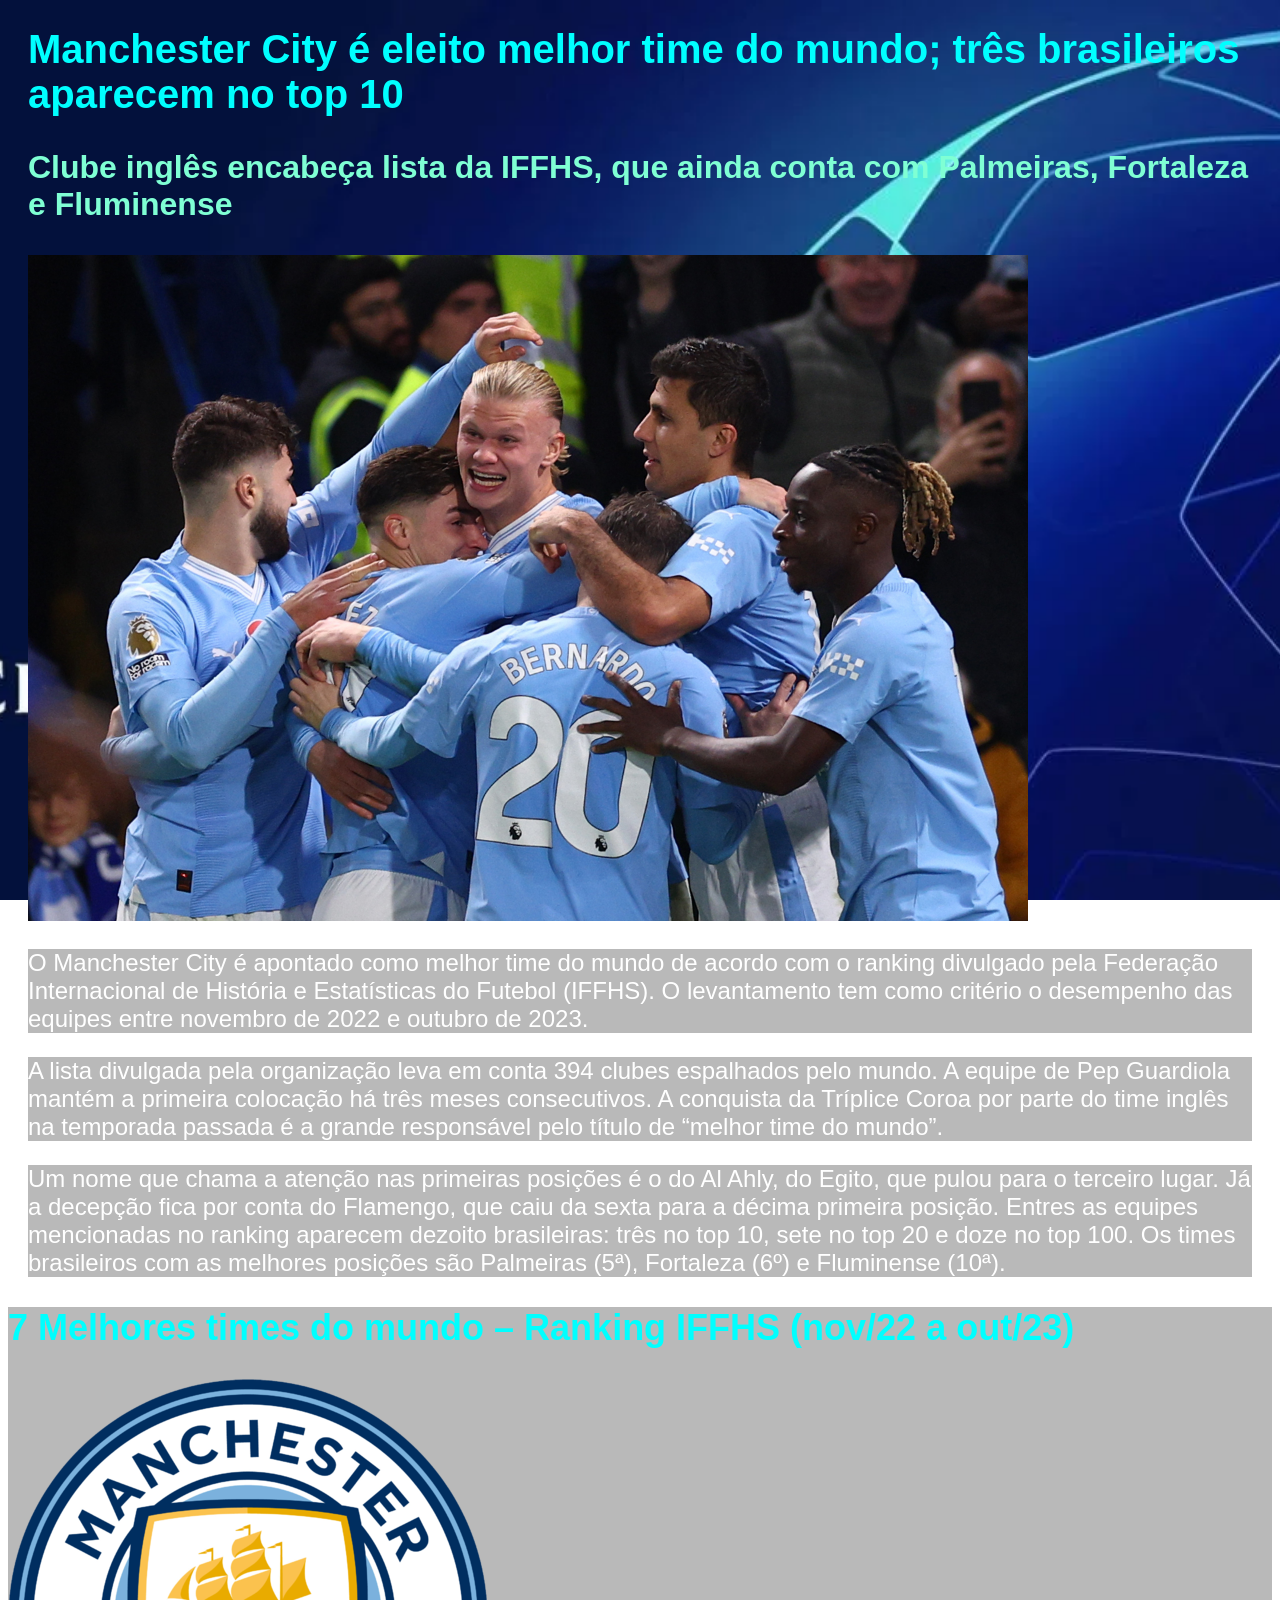
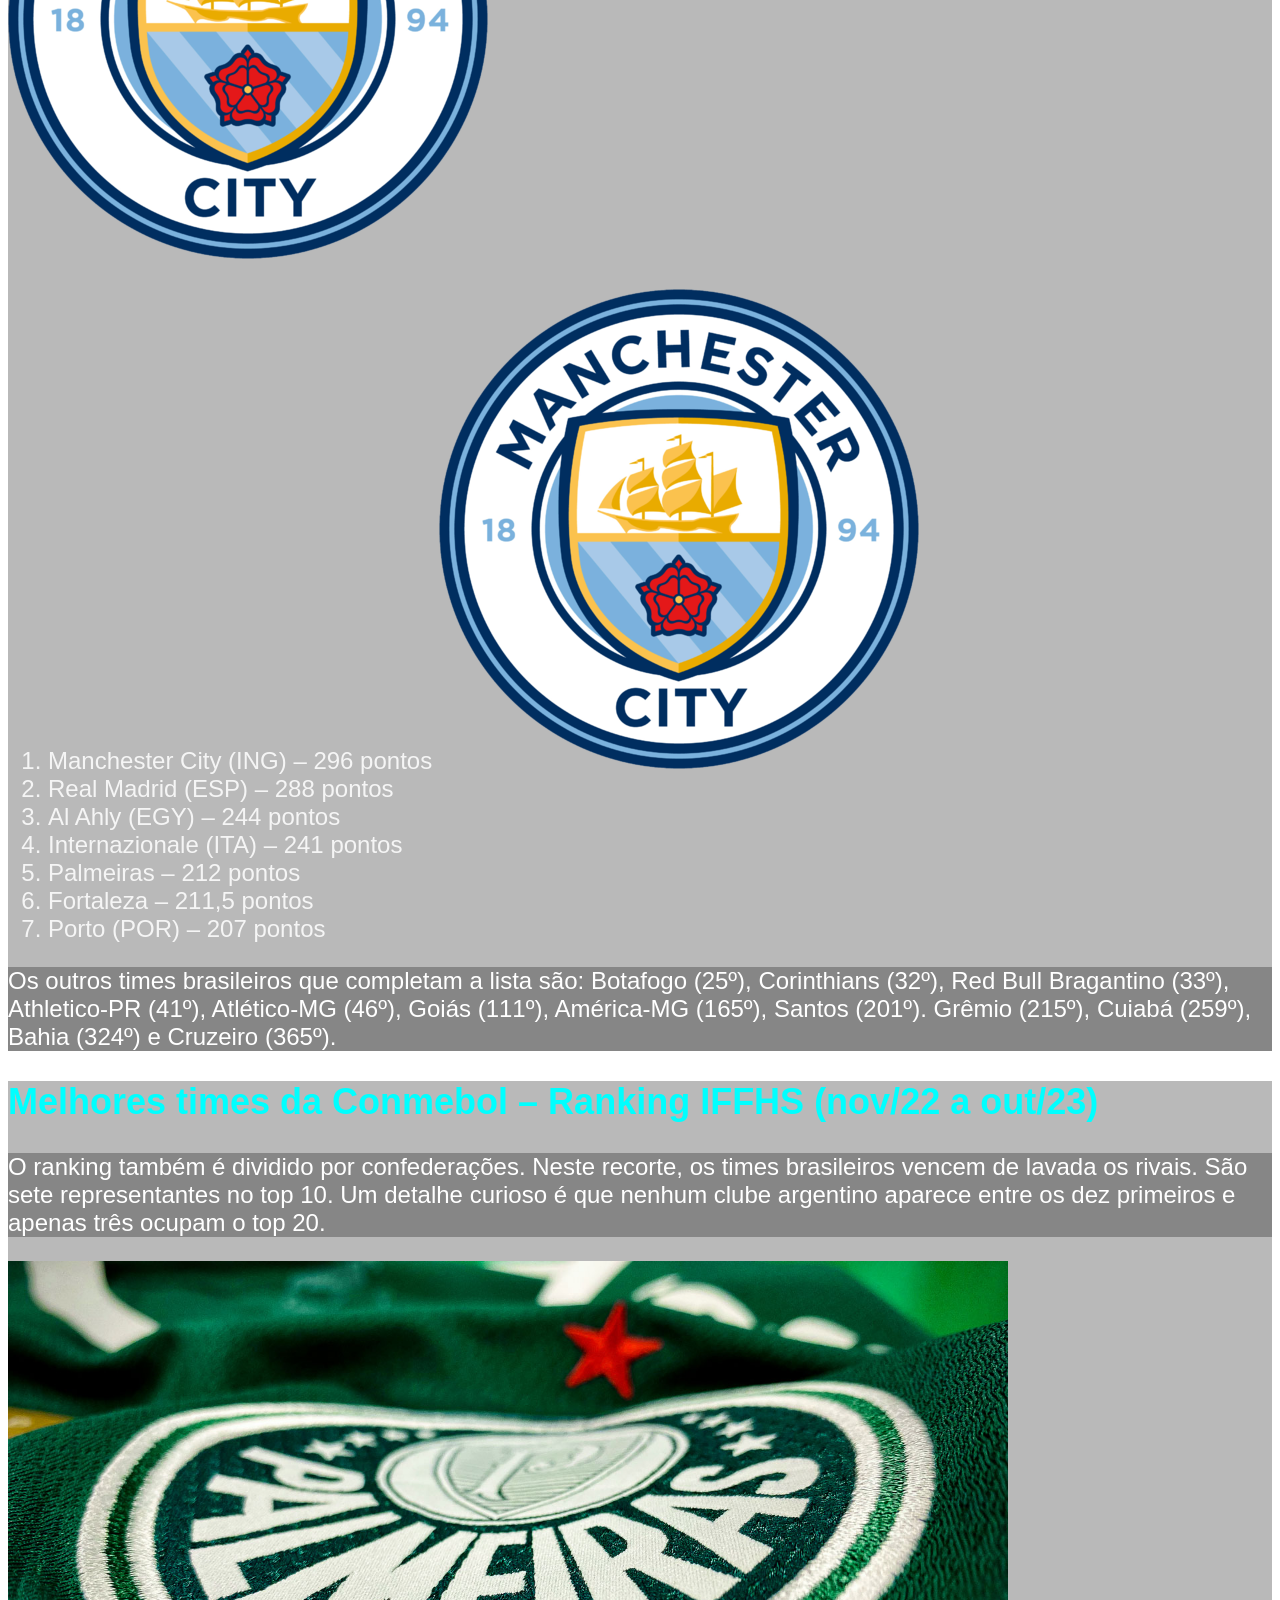
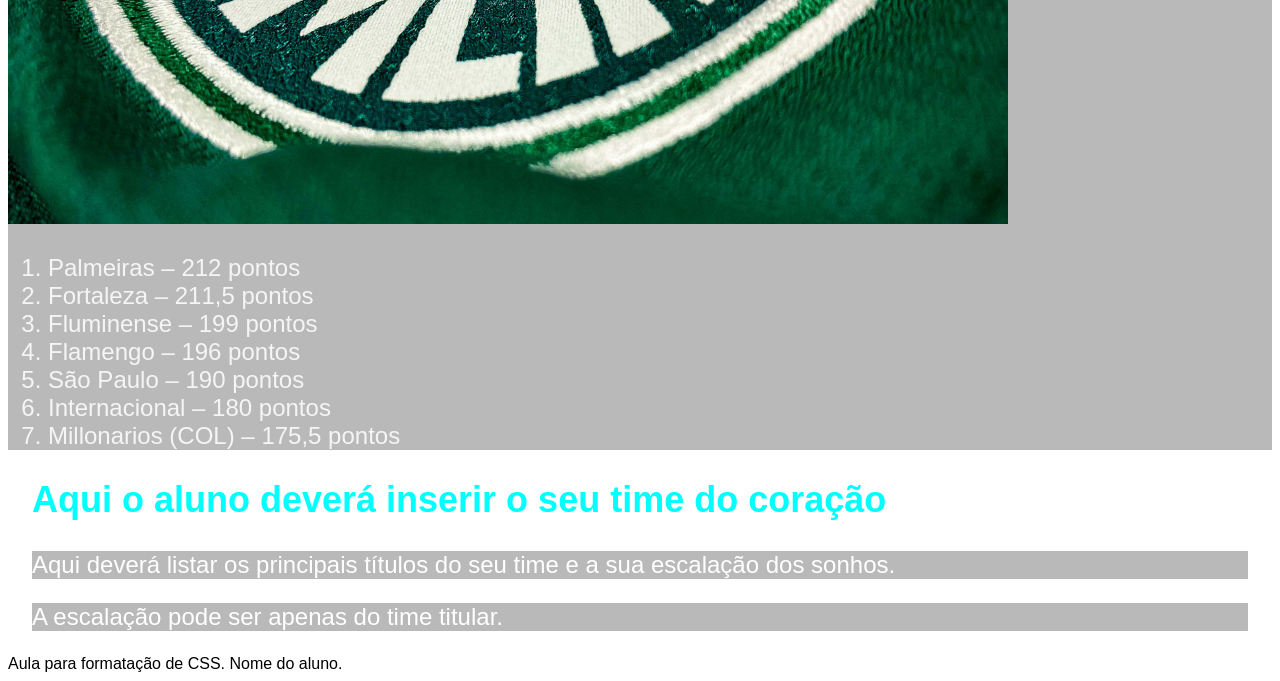
==== index.html @ 8b333bd8 "Add files via upload" ====
<!DOCTYPE html>
<html lang="pt-br">
  <head>
    <meta charset="UTF-8" />
    <meta name="viewport" content="width=device-width, initial-scale=1.0" />
    <link rel="shortcut icon" href="./Img/Iconereal.jpg" type="image/x-icon">
    <link rel="stylesheet" href="estilo.css">
    <title>Ranking Melhores times</title>
  </head>

  <!--Essa página foi criada utilizando como o texto do artigo do shttps://www.cnnbrasil.com.br/esportes/futebol/flamengo/manchester-city-e-eleito-melhor-time-do-mundo-tres-brasileiros-aparecem-no-top-10/ 
Autor: João Ricardo. CNN - 15/11/2023 às 16:35 -->
  <body>
    <div class="conteudo-principal">
      <h1>
        Manchester City é eleito melhor time do mundo; três brasileiros aparecem
        no top 10
      </h1>
      <h3>
        Clube inglês encabeça lista da IFFHS, que ainda conta com Palmeiras,
        Fortaleza e Fluminense
      </h3>

      <img class="imgnormal" src="./Img/foot.jpg" alt="futebol">

      <p>
        O Manchester City é apontado como melhor time do mundo de acordo com o
        ranking divulgado pela Federação Internacional de História e
        Estatísticas do Futebol (IFFHS). O levantamento tem como critério o
        desempenho das equipes entre novembro de 2022 e outubro de 2023.
      </p>

      <p>
        A lista divulgada pela organização leva em conta 394 clubes espalhados
        pelo mundo. A equipe de Pep Guardiola mantém a primeira colocação há
        três meses consecutivos. A conquista da Tríplice Coroa por parte do time
        inglês na temporada passada é a grande responsável pelo título de
        “melhor time do mundo”.
      </p>

      <p>
        Um nome que chama a atenção nas primeiras posições é o do Al Ahly, do
        Egito, que pulou para o terceiro lugar. Já a decepção fica por conta do
        Flamengo, que caiu da sexta para a décima primeira posição. Entres as
        equipes mencionadas no ranking aparecem dezoito brasileiras: três no top
        10, sete no top 20 e doze no top 100. Os times brasileiros com as
        melhores posições são Palmeiras (5ª), Fortaleza (6º) e Fluminense (10ª).
      </p>
    </div>


    <div class="conteudo-lista">
        <h2>7 Melhores times do mundo – Ranking IFFHS (nov/22 a out/23)</h2>
        <img src="./Img/Manchester.png" alt="emblema manchester city">
        <ol>
            <li>Manchester City (ING) – 296 pontos <img src="./Img/Manchester.png" alt="emblema manchester city"></li>
            <li>Real Madrid (ESP) – 288 pontos</li>
            <li>Al Ahly (EGY) – 244 pontos</li>
            <li>Internazionale (ITA) – 241 pontos</li>
            <li>Palmeiras – 212 pontos</li>
            <li>Fortaleza – 211,5 pontos</li>
            <li>Porto (POR) – 207 pontos</li>
        </ol>

        <p>Os outros times brasileiros que completam a lista são: Botafogo (25º), Corinthians (32º), Red Bull Bragantino (33º), Athletico-PR (41º), Atlético-MG (46º), Goiás (111º), América-MG (165º), Santos (201º). Grêmio (215º), Cuiabá (259º), Bahia (324º) e Cruzeiro (365º).</p>
    </div>   
    
    <div class="conteudo-lista">
        <h2>Melhores times da Conmebol – Ranking IFFHS (nov/22 a out/23)</h2>
        <p>O ranking também é dividido por confederações. Neste recorte, os times brasileiros vencem de lavada os rivais. São sete representantes no top 10. Um detalhe curioso é que nenhum clube argentino aparece entre os dez primeiros e apenas três ocupam o top 20.</p>

        <img class="imgnormal" src="./Img/palmeiras.jpg" alt="escudo na camisa do palmeiras">

        <ol>
            <li>Palmeiras – 212 pontos</li>
            <li>Fortaleza – 211,5 pontos</li>
            <li>Fluminense – 199 pontos</li>
            <li>Flamengo – 196 pontos</li>
            <li>São Paulo – 190 pontos</li>
            <li>Internacional – 180 pontos</li>
            <li>Millonarios (COL) – 175,5 pontos</li>
        </ol>

    </div>

    <div class="meu-time">
      <h2>Aqui o aluno deverá inserir o seu time do coração</h2>
      <p>Aqui deverá listar os principais títulos do seu time e a sua escalação dos sonhos.</p>
      <p>A escalação pode ser apenas do time titular.</p>


    </div>

    <footer>Aula para formatação de CSS. Nome do aluno.</footer>
  </body>
</html>
---- estilo.css ----
body{
    font-family: Arial, Helvetica, sans-serif;
    background-image: url(Img/fundogeral.webp);
      background-size: cover;
     background-repeat: no-repeat;
    background-position: center;
    background-attachment: fixed;
    cursor: url(Img/Manchester\ City\ FC.cur),auto;

}
.conteudo-principal{
  margin: 20px;
}
.meu-time{
    margin: 24px;
}
p{
    font-size: 24px;
    color: white;
      background-color: rgba(0, 0, 0, 0.274);
}
h1{
    font-size: 40px;
    color: aqua;
}
h3{
    font-size: 32px;
    color: aquamarine;
}
h2{
    font-size: 36px;
    color: cyan;
}
.imgnormal{
    height: auto;
    width: 1000px;
   
}
.imgescudo{
    
}
.conteudo-lista{
    color: whitesmoke;
    font-size: 24px;
      background-color: rgba(0, 0, 0, 0.274);
    
}
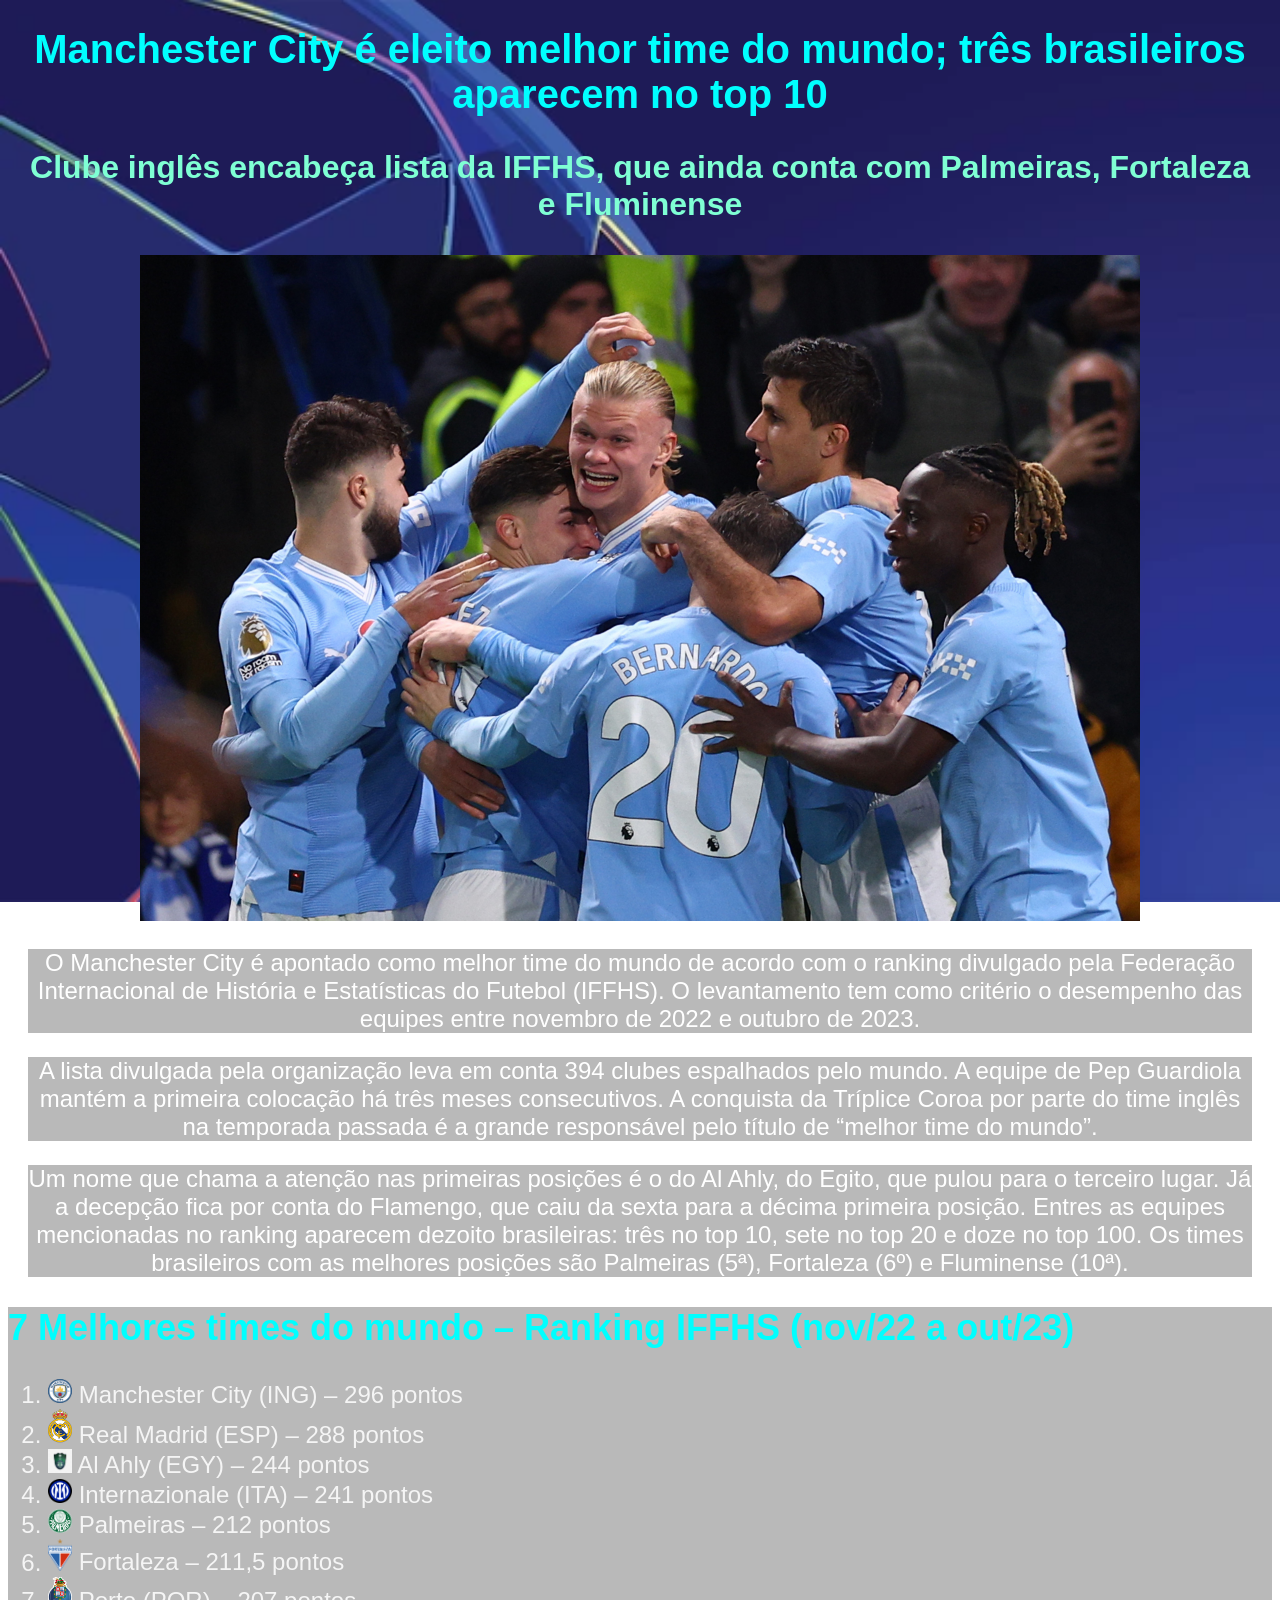
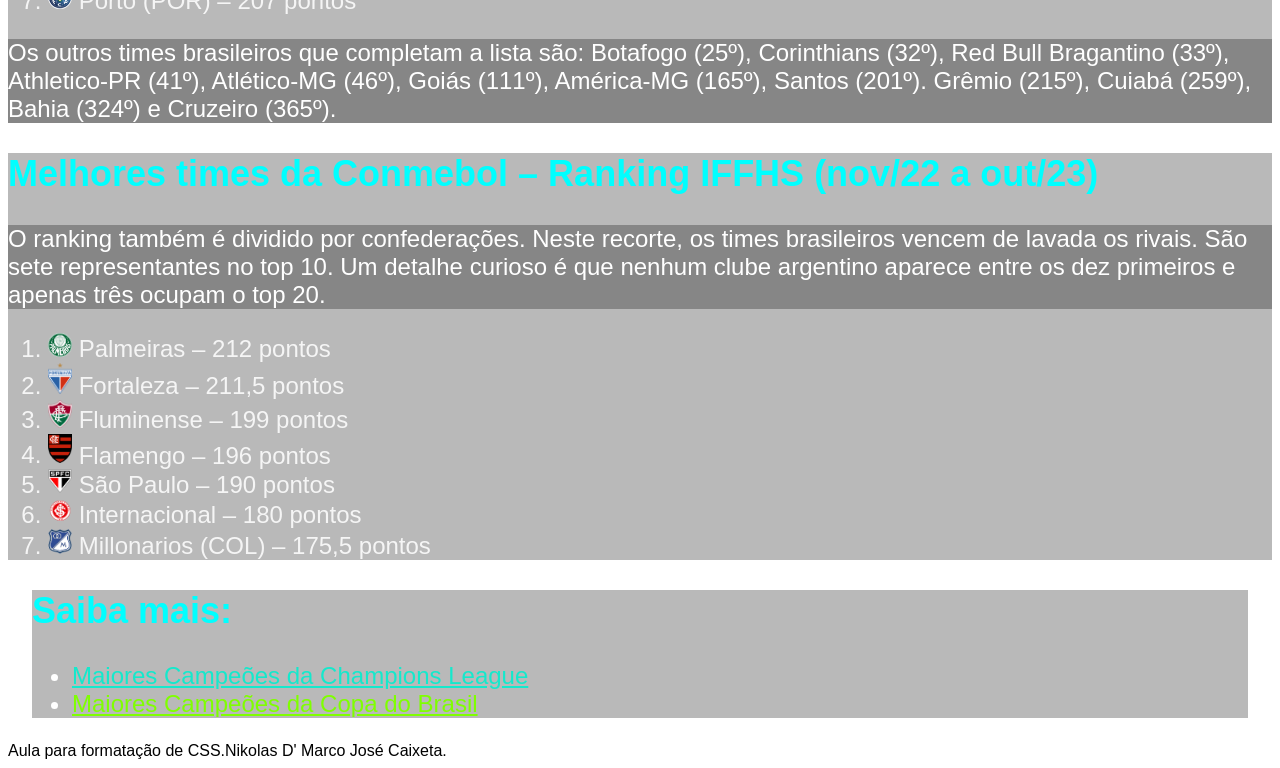
==== commit cdb64da4: "Add files via upload" ====
--- a/index.html
+++ b/index.html
@@ -3,7 +3,7 @@
   <head>
     <meta charset="UTF-8" />
     <meta name="viewport" content="width=device-width, initial-scale=1.0" />
-    <link rel="shortcut icon" href="./Img/Iconereal.jpg" type="image/x-icon">
+    <link rel="shortcut icon" href="./Img/Manchester.png" type="image/x-icon">
     <link rel="stylesheet" href="estilo.css">
     <title>Ranking Melhores times</title>
   </head>
@@ -51,15 +51,14 @@
 
     <div class="conteudo-lista">
         <h2>7 Melhores times do mundo – Ranking IFFHS (nov/22 a out/23)</h2>
-        <img src="./Img/Manchester.png" alt="emblema manchester city">
         <ol>
-            <li>Manchester City (ING) – 296 pontos <img src="./Img/Manchester.png" alt="emblema manchester city"></li>
-            <li>Real Madrid (ESP) – 288 pontos</li>
-            <li>Al Ahly (EGY) – 244 pontos</li>
-            <li>Internazionale (ITA) – 241 pontos</li>
-            <li>Palmeiras – 212 pontos</li>
-            <li>Fortaleza – 211,5 pontos</li>
-            <li>Porto (POR) – 207 pontos</li>
+            <li><img class="imgescudo" src="./Img/Manchester.png" alt="emblema manchester city"> Manchester City (ING) – 296 pontos </li>
+            <li><img class="imgescudo" src="./Imgeuro/realmadri.png" alt="emblema real Madrid"> Real Madrid (ESP) – 288 pontos </li>
+            <li><img class="imgescudo" src="./Img/logoali.png" alt="emblema do time arabe que ninguem se importa"> Al Ahly (EGY) – 244 pontos </li>
+            <li><img class="imgescudo" src="./Imgeuro/intermilan.png" alt="emblema inter de milão"> Internazionale (ITA) – 241 pontos </li>
+            <li><img class="imgescudo" src="./Img/logopalmeiras.png" alt="emblema Palmeiras"> Palmeiras – 212 pontos </li>
+            <li><img class="imgescudo" src="./Img/logofortaleza.png" alt="emblema Fortaleza"> Fortaleza – 211,5 pontos </li>
+            <li><img class="imgescudo" src="./Img/logoporto.png" alt="emblema Porto"> Porto (POR) – 207 pontos </li>
         </ol>
 
         <p>Os outros times brasileiros que completam a lista são: Botafogo (25º), Corinthians (32º), Red Bull Bragantino (33º), Athletico-PR (41º), Atlético-MG (46º), Goiás (111º), América-MG (165º), Santos (201º). Grêmio (215º), Cuiabá (259º), Bahia (324º) e Cruzeiro (365º).</p>
@@ -69,28 +68,30 @@
         <h2>Melhores times da Conmebol – Ranking IFFHS (nov/22 a out/23)</h2>
         <p>O ranking também é dividido por confederações. Neste recorte, os times brasileiros vencem de lavada os rivais. São sete representantes no top 10. Um detalhe curioso é que nenhum clube argentino aparece entre os dez primeiros e apenas três ocupam o top 20.</p>
 
-        <img class="imgnormal" src="./Img/palmeiras.jpg" alt="escudo na camisa do palmeiras">
 
         <ol>
-            <li>Palmeiras – 212 pontos</li>
-            <li>Fortaleza – 211,5 pontos</li>
-            <li>Fluminense – 199 pontos</li>
-            <li>Flamengo – 196 pontos</li>
-            <li>São Paulo – 190 pontos</li>
-            <li>Internacional – 180 pontos</li>
-            <li>Millonarios (COL) – 175,5 pontos</li>
+            <li><img class="imgescudo" src="./Img/logopalmeiras.png" alt="emblema Palmeiras"> Palmeiras – 212 pontos</li>
+            <li><img class="imgescudo" src="./Img/logofortaleza.png" alt="emblema Fortaleza"> Fortaleza – 211,5 pontos</li>
+            <li><img class="imgescudo" src="./Img/logoflu.png" alt="emblema Fortaleza"> Fluminense – 199 pontos</li>
+            <li><img class="imgescudo" src="./Img/logofla.png" alt="emblema Fortaleza"> Flamengo – 196 pontos</li>
+            <li><img class="imgescudo" src="./Img/logosaopaulo.png" alt="emblema Fortaleza"> São Paulo – 190 pontos</li>
+            <li><img class="imgescudo" src="./Img/logointer2.png" alt="emblema Fortaleza"> Internacional – 180 pontos</li>
+            <li><img class="imgescudo" src="./Img/logomill.png" alt="emblema Fortaleza"> Millonarios (COL) – 175,5 pontos</li>
         </ol>
 
     </div>
 
     <div class="meu-time">
-      <h2>Aqui o aluno deverá inserir o seu time do coração</h2>
-      <p>Aqui deverá listar os principais títulos do seu time e a sua escalação dos sonhos.</p>
-      <p>A escalação pode ser apenas do time titular.</p>
+      <h2>Saiba mais:</h2>
+      <ul>
+        <li><a href="./paginas.html/uefa.html">Maiores Campeões da Champions League</a></li>
+        <li><a id="copabrasil" href="./paginas.html/cbf.html">Maiores Campeões da Copa do Brasil</a></li>
+      </ul>
+      
 
 
     </div>
 
-    <footer>Aula para formatação de CSS. Nome do aluno.</footer>
+    <footer>Aula para formatação de CSS.Nikolas D' Marco José Caixeta.</footer>
   </body>
 </html>
--- a/estilo.css
+++ b/estilo.css
@@ -1,6 +1,6 @@
 body{
     font-family: Arial, Helvetica, sans-serif;
-    background-image: url(Img/fundogeral.webp);
+    background-image: url(Imgeuro/planofundo2.webp);
       background-size: cover;
      background-repeat: no-repeat;
     background-position: center;
@@ -10,9 +10,14 @@
 }
 .conteudo-principal{
   margin: 20px;
+  text-align: center;
 }
 .meu-time{
     margin: 24px;
+    list-style-type: square;
+    color: white;
+    font-size: 24px;
+     background-color: rgba(0, 0, 0, 0.274);
 }
 p{
     font-size: 24px;
@@ -37,11 +42,18 @@
    
 }
 .imgescudo{
-    
+    height: auto;
+    width: 24px;
 }
 .conteudo-lista{
     color: whitesmoke;
     font-size: 24px;
       background-color: rgba(0, 0, 0, 0.274);
-    
 }
+a{
+    font-size: 24px;
+    color: rgb(20, 233, 204);
+}
+#copabrasil{
+    color: chartreuse;
+}
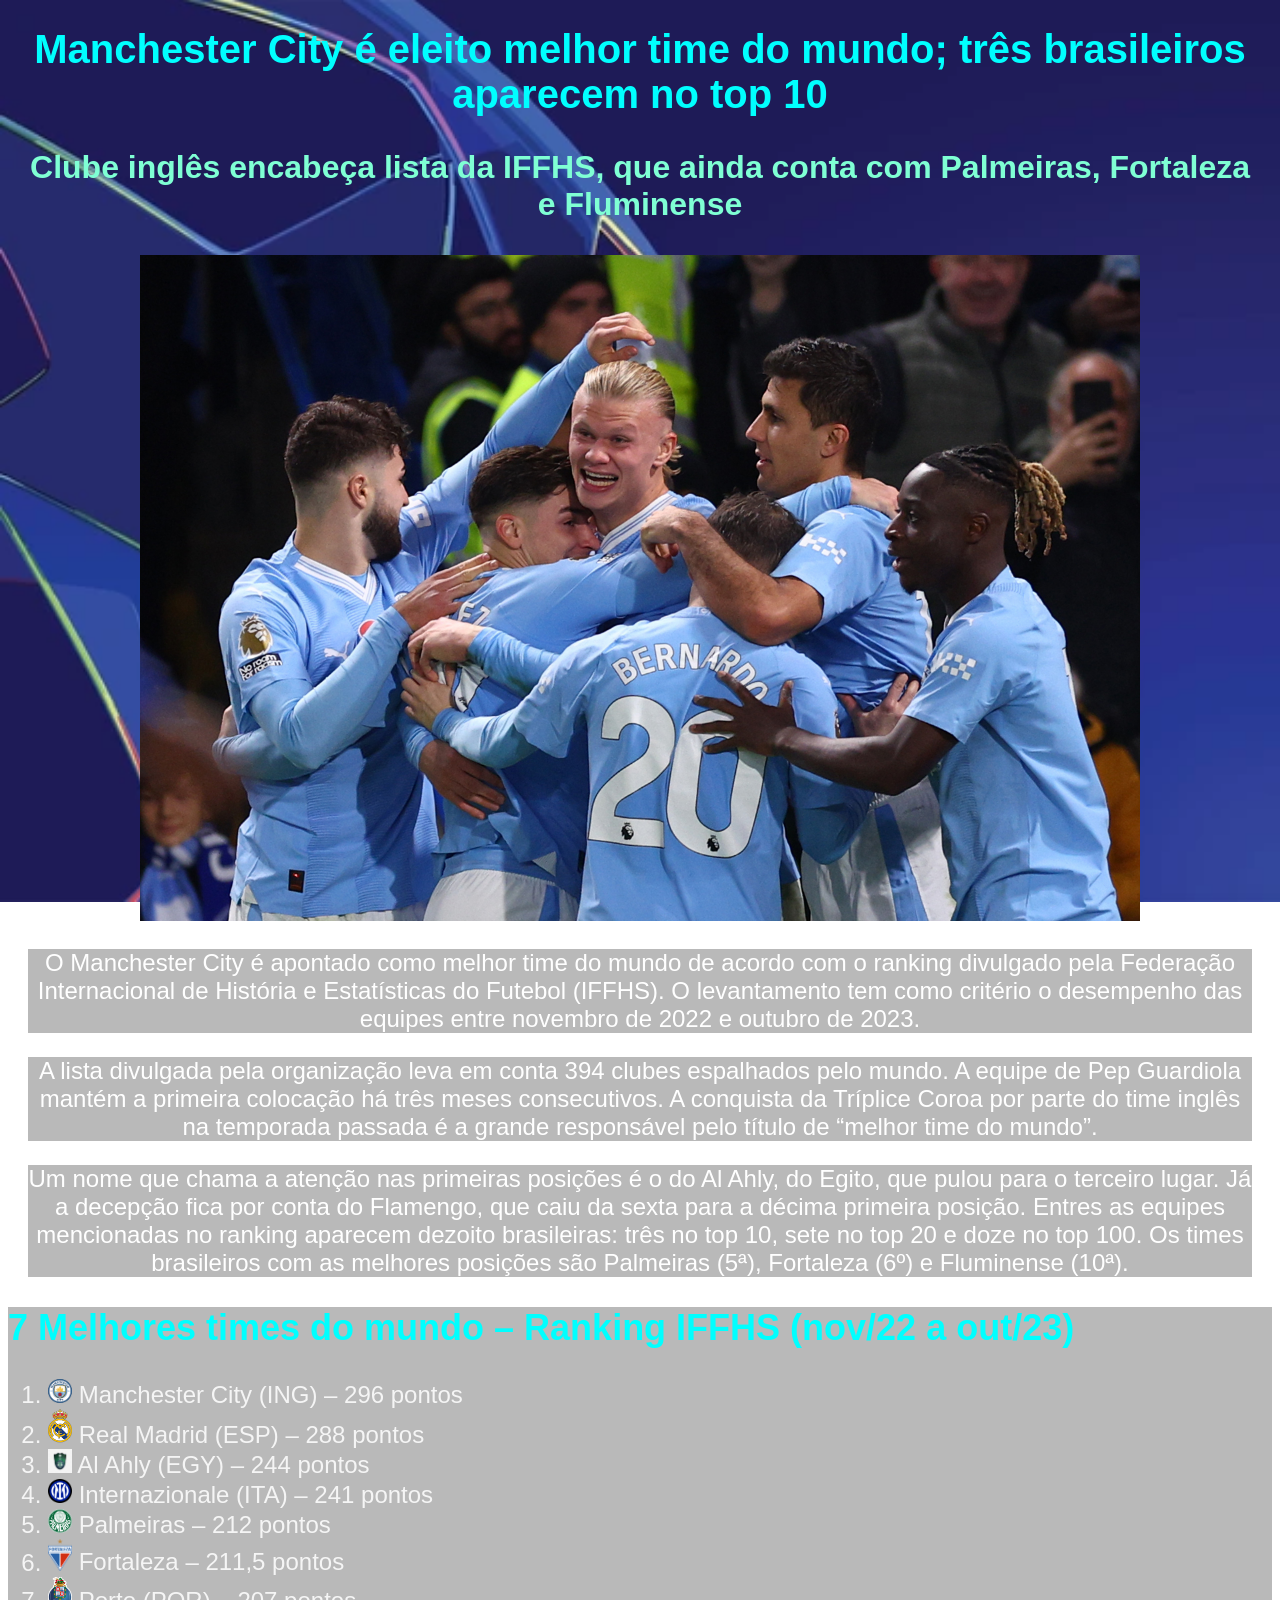
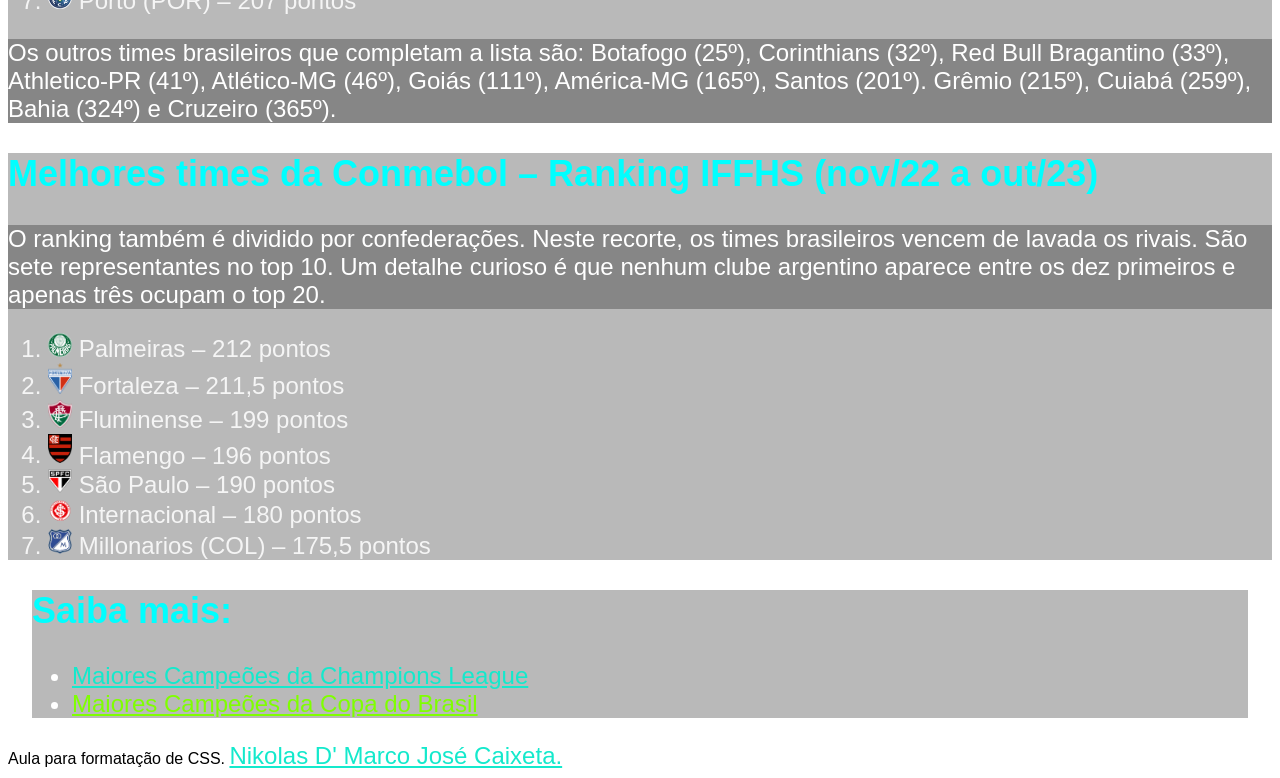
==== commit 0be46398: "Add files via upload" ====
--- a/index.html
+++ b/index.html
@@ -92,6 +92,6 @@
 
     </div>
 
-    <footer>Aula para formatação de CSS.Nikolas D' Marco José Caixeta.</footer>
+    <footer>Aula para formatação de CSS. <a id="eu" href="./paginas.html/aluno.html">Nikolas D' Marco José Caixeta.</a></footer>
   </body>
 </html>
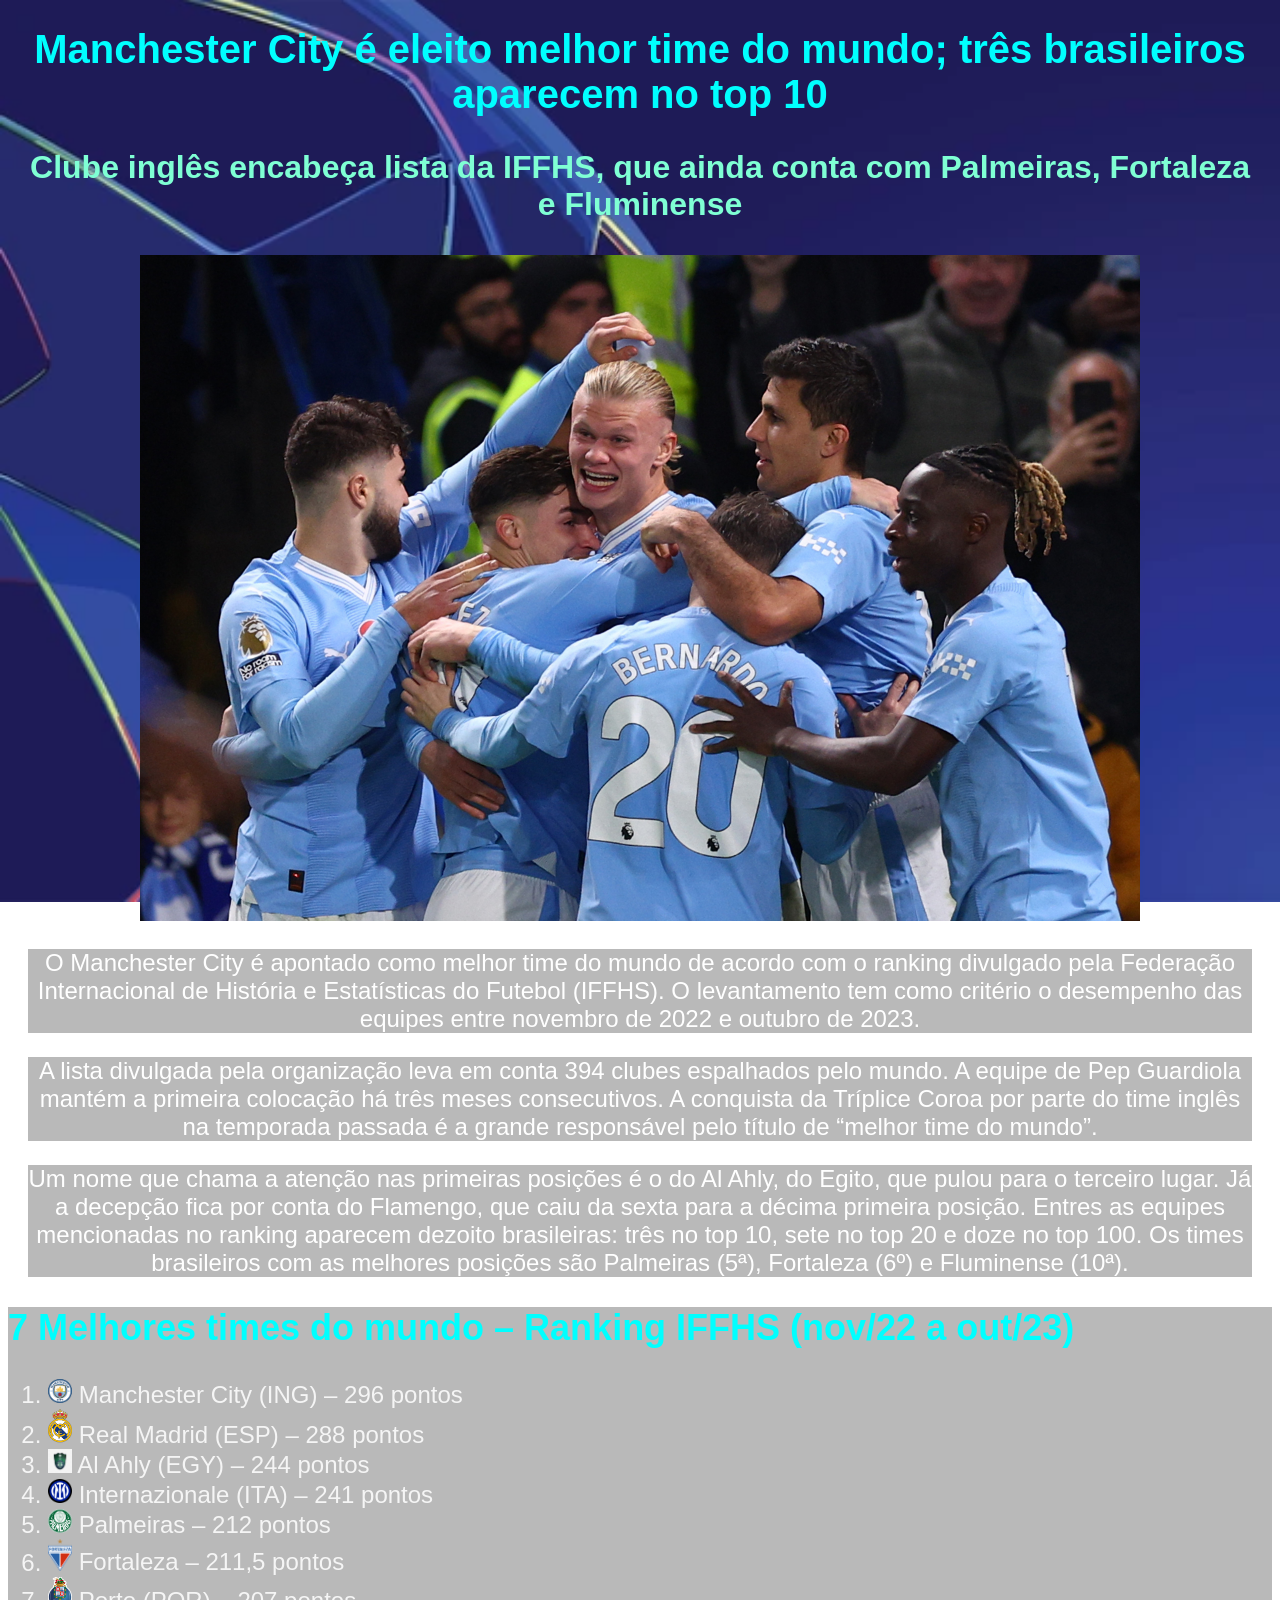
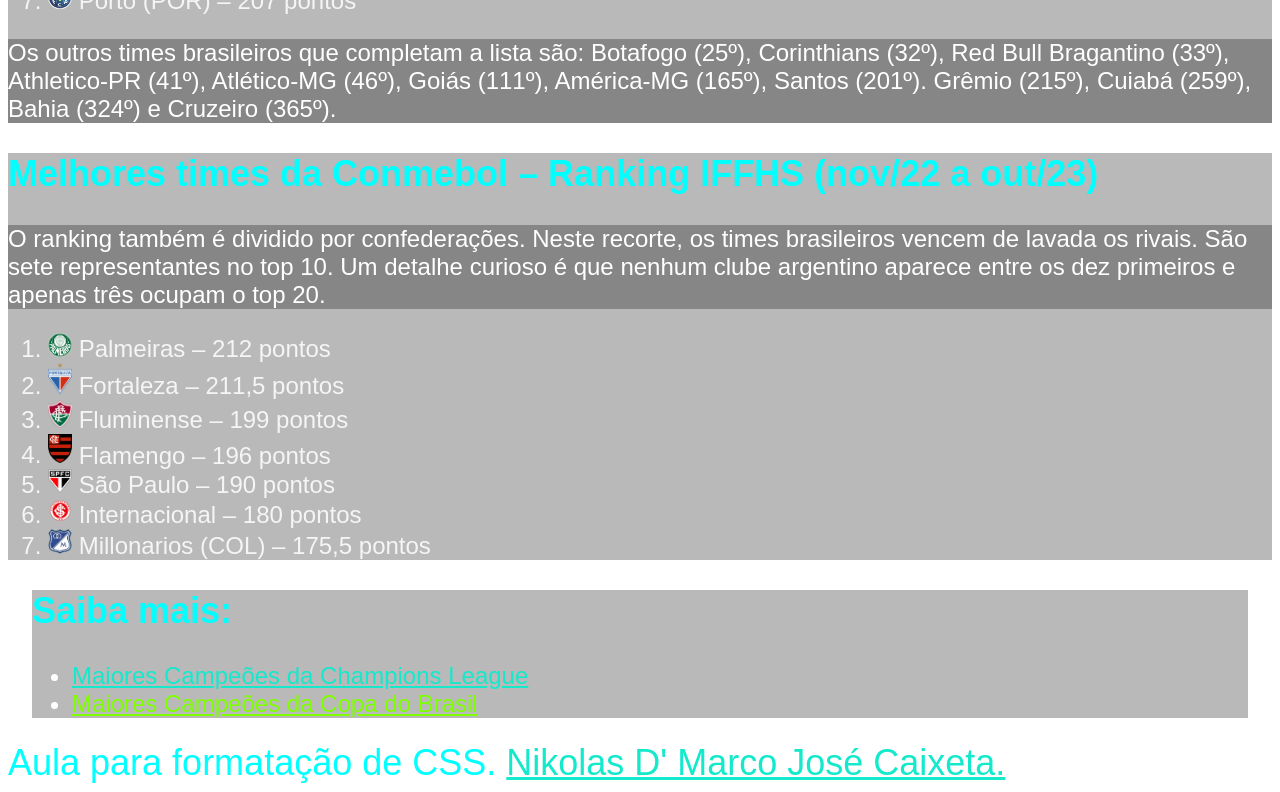
==== commit 2b073cf0: "Add files via upload" ====
--- a/index.html
+++ b/index.html
@@ -92,6 +92,6 @@
 
     </div>
 
-    <footer>Aula para formatação de CSS. <a id="eu" href="./paginas.html/aluno.html">Nikolas D' Marco José Caixeta.</a></footer>
+    <footer id="rodape">Aula para formatação de CSS. <a id="eu" href="./paginas.html/aluno.html">Nikolas D' Marco José Caixeta.</a></footer>
   </body>
 </html>
--- a/estilo.css
+++ b/estilo.css
@@ -57,3 +57,12 @@
 #copabrasil{
     color: chartreuse;
 }
+footer{
+    font-size: 36px;
+}
+#eu{
+    font-size: 36px;
+}
+#rodape{
+    color: aqua;
+}
